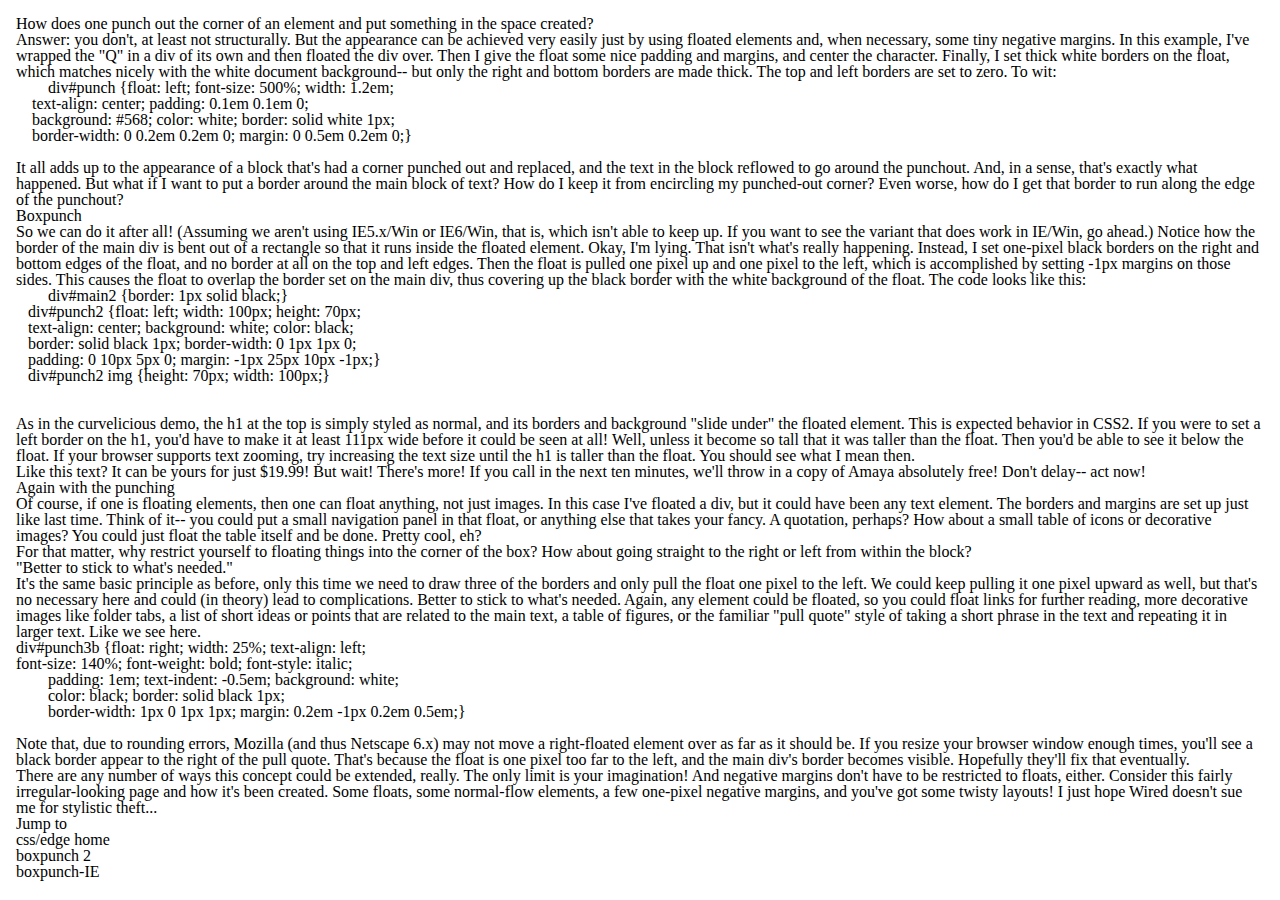
==== index.html @ 6f0a3467 "HTML-rakenne valmis" ====
<!DOCTYPE html>
<html lang="en">
  <head>
    <meta charset="UTF-8" />
    <meta name="viewport" content="width=device-width, initial-scale=1.0" />
    <title><CSS-laatikkomalli></CSS-laatikkomalli></title>
    <link rel="stylesheet" href="reset.css" />
    <link rel="stylesheet" href="layout.css" />
  </head>
  <body>
    <section id="eka">
      <h1>
        How does one punch out the corner of an element and put something in the
        space created?
      </h1>
      <p>
        Answer: you don't, at least not structurally. But the appearance can be
        achieved very easily just by using floated elements and, when necessary,
        some tiny negative margins. In this example, I've wrapped the "Q" in a
        div of its own and then floated the div over. Then I give the float some
        nice padding and margins, and center the character. Finally, I set thick
        white borders on the float, which matches nicely with the white document
        background-- but only the right and bottom borders are made thick. The
        top and left borders are set to zero. To wit:
      </p>

      <pre>
        div#punch {float: left; font-size: 500%; width: 1.2em;
    text-align: center; padding: 0.1em 0.1em 0;
    background: #568; color: white; border: solid white 1px; 
    border-width: 0 0.2em 0.2em 0; margin: 0 0.5em 0.2em 0;}  
      </pre>
      <p>
        It all adds up to the appearance of a block that's had a corner punched
        out and replaced, and the text in the block reflowed to go around the
        punchout. And, in a sense, that's exactly what happened. But what if I
        want to put a border around the main block of text? How do I keep it
        from encircling my punched-out corner? Even worse, how do I get that
        border to run along the edge of the punchout?
      </p>
    </section>

    <section id="toka">
      <h2>Boxpunch</h2>

      <p>
        So we can do it after all! (Assuming we aren't using IE5.x/Win or
        IE6/Win, that is, which isn't able to keep up. If you want to see the
        variant that does work in IE/Win, go ahead.) Notice how the border of
        the main div is bent out of a rectangle so that it runs inside the
        floated element. Okay, I'm lying. That isn't what's really happening.
        Instead, I set one-pixel black borders on the right and bottom edges of
        the float, and no border at all on the top and left edges. Then the
        float is pulled one pixel up and one pixel to the left, which is
        accomplished by setting -1px margins on those sides. This causes the
        float to overlap the border set on the main div, thus covering up the
        black border with the white background of the float. The code looks like
        this:
      </p>
      <pre>
        div#main2 {border: 1px solid black;}
   div#punch2 {float: left; width: 100px; height: 70px; 
   text-align: center; background: white; color: black; 
   border: solid black 1px; border-width: 0 1px 1px 0; 
   padding: 0 10px 5px 0; margin: -1px 25px 10px -1px;}
   div#punch2 img {height: 70px; width: 100px;}

      </pre>

      <p>
        As in the curvelicious demo, the h1 at the top is simply styled as
        normal, and its borders and background "slide under" the floated
        element. This is expected behavior in CSS2. If you were to set a left
        border on the h1, you'd have to make it at least 111px wide before it
        could be seen at all! Well, unless it become so tall that it was taller
        than the float. Then you'd be able to see it below the float. If your
        browser supports text zooming, try increasing the text size until the h1
        is taller than the float. You should see what I mean then.
      </p>
    </section>

    <section id="kolmas">
      <p>
        Like this text? It can be yours for just $19.99! But wait! There's more!
        If you call in the next ten minutes, we'll throw in a copy of Amaya
        absolutely free! Don't delay-- act now!

        <h2>Again with the punching</h2> 

        Of course, if one is floating elements, then one can float anything, not
        just images. In this case I've floated a div, but it could have been any
        text element. The borders and margins are set up just like last time.
        Think of it-- you could put a small navigation panel in that float, or
        anything else that takes your fancy. A quotation, perhaps? How about a
        small table of icons or decorative images? You could just float the
        table itself and be done. Pretty cool, eh?
      </p>
      
      <p>
        For that matter, why restrict yourself to floating things into the
        corner of the box? How about going straight to the right or left from
        within the block?
      </p>
      <p>"Better to stick to what's needed."</p>
      <p>
        It's the same basic principle as before, only this time we need to draw
        three of the borders and only pull the float one pixel to the left. We
        could keep pulling it one pixel upward as well, but that's no necessary
        here and could (in theory) lead to complications. Better to stick to
        what's needed. Again, any element could be floated, so you could float
        links for further reading, more decorative images like folder tabs, a
        list of short ideas or points that are related to the main text, a table
        of figures, or the familiar "pull quote" style of taking a short phrase
        in the text and repeating it in larger text. Like we see here.
      </p>
      <pre>
div#punch3b {float: right; width: 25%; text-align: left; 
font-size: 140%; font-weight: bold; font-style: italic; 
        padding: 1em; text-indent: -0.5em; background: white; 
        color: black; border: solid black 1px;
        border-width: 1px 0 1px 1px; margin: 0.2em -1px 0.2em 0.5em;}
    </pre
      >
      <p>
        Note that, due to rounding errors, Mozilla (and thus Netscape 6.x) may
        not move a right-floated element over as far as it should be. If you
        resize your browser window enough times, you'll see a black border
        appear to the right of the pull quote. That's because the float is one
        pixel too far to the left, and the main div's border becomes visible.
        Hopefully they'll fix that eventually.
      </p>
      <p>
        There are any number of ways this concept could be extended, really. The
        only limit is your imagination! And negative margins don't have to be
        restricted to floats, either. Consider this fairly irregular-looking
        page and how it's been created. Some floats, some normal-flow elements,
        a few one-pixel negative margins, and you've got some twisty layouts! I
        just hope Wired doesn't sue me for stylistic theft...
      </p>

      <h3>Jump to</h3>
      <ul>
        <li>css/edge home</li>
        <li>boxpunch 2</li>
        <li>boxpunch-IE</li>
      </ul>
    </section>
  </body>
</html>
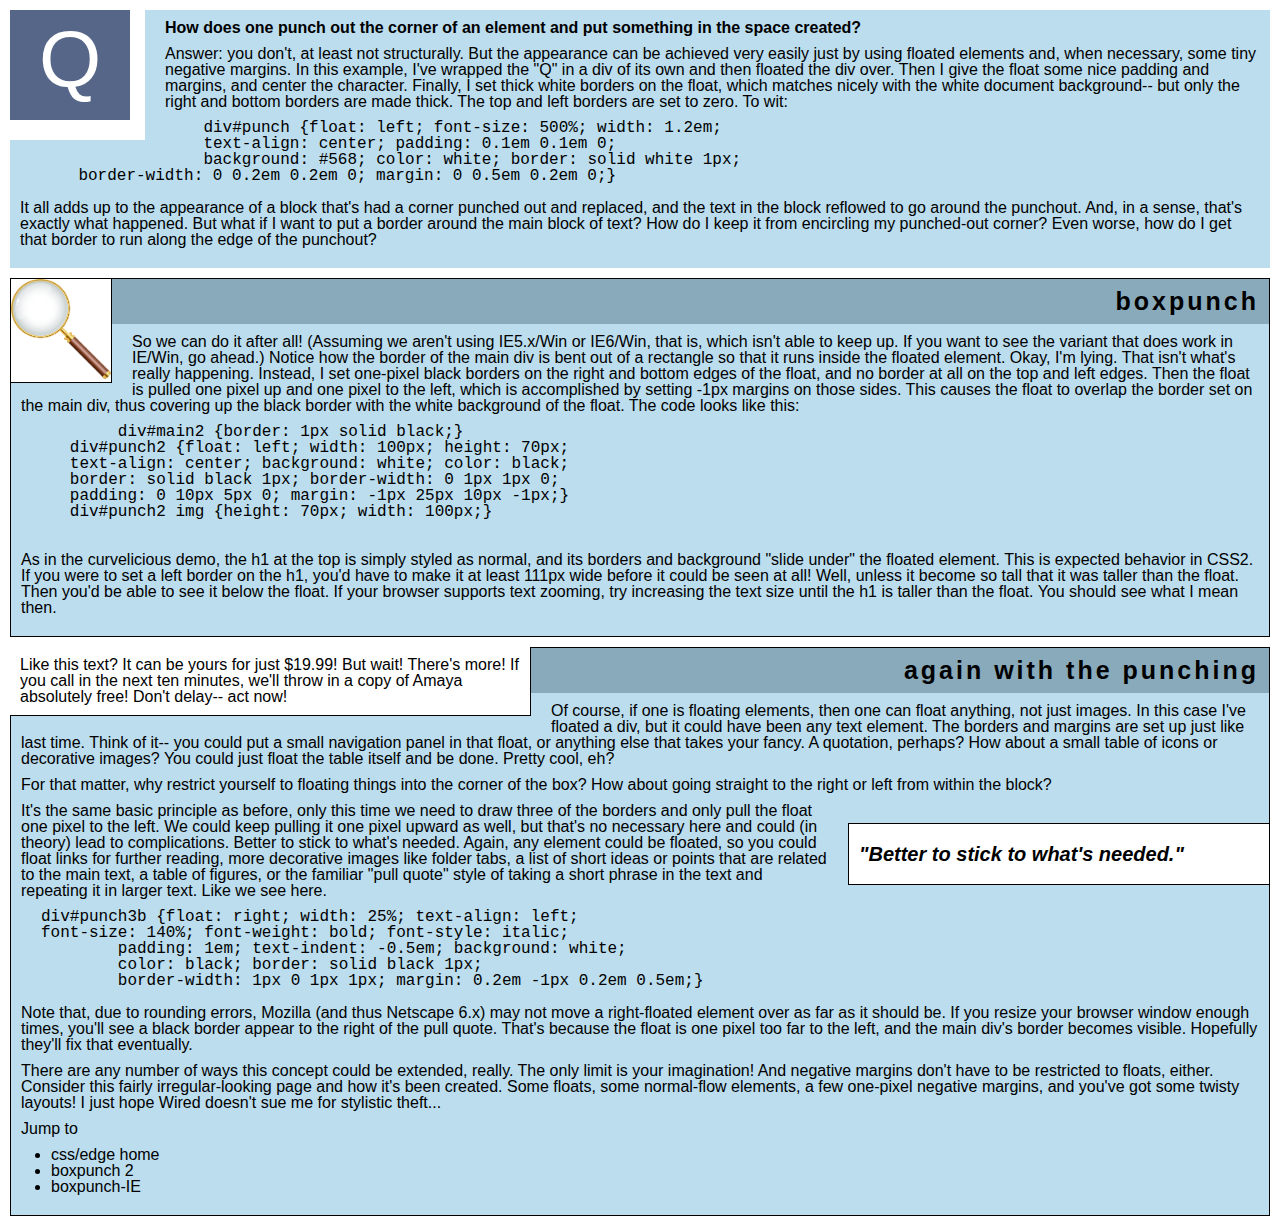
==== commit 8a3f6a88: "Valmis" ====
--- a/index.html
+++ b/index.html
@@ -9,38 +9,45 @@
   </head>
   <body>
     <section id="eka">
+        <p class="iso">Q</p>
+        
       <h1>
         How does one punch out the corner of an element and put something in the
         space created?
       </h1>
       <p>
-        Answer: you don't, at least not structurally. But the appearance can be
-        achieved very easily just by using floated elements and, when necessary,
-        some tiny negative margins. In this example, I've wrapped the "Q" in a
-        div of its own and then floated the div over. Then I give the float some
-        nice padding and margins, and center the character. Finally, I set thick
-        white borders on the float, which matches nicely with the white document
-        background-- but only the right and bottom borders are made thick. The
-        top and left borders are set to zero. To wit:
+    Answer: you don't, at least not structurally. But the appearance can be
+    achieved very easily just by using floated elements and, when necessary,
+    some tiny negative margins. In this example, I've wrapped the "Q" in a
+    div of its own and then floated the div over. Then I give the float some
+    nice padding and margins, and center the character. Finally, I set thick
+    white borders on the float, which matches nicely with the white document
+    background-- but only the right and bottom borders are made thick. The
+    top and left borders are set to zero. To wit:
       </p>
 
       <pre>
-        div#punch {float: left; font-size: 500%; width: 1.2em;
+    div#punch {float: left; font-size: 500%; width: 1.2em;
     text-align: center; padding: 0.1em 0.1em 0;
     background: #568; color: white; border: solid white 1px; 
     border-width: 0 0.2em 0.2em 0; margin: 0 0.5em 0.2em 0;}  
       </pre>
       <p>
-        It all adds up to the appearance of a block that's had a corner punched
-        out and replaced, and the text in the block reflowed to go around the
-        punchout. And, in a sense, that's exactly what happened. But what if I
-        want to put a border around the main block of text? How do I keep it
-        from encircling my punched-out corner? Even worse, how do I get that
-        border to run along the edge of the punchout?
+    It all adds up to the appearance of a block that's had a corner punched
+    out and replaced, and the text in the block reflowed to go around the
+    punchout. And, in a sense, that's exactly what happened. But what if I
+    want to put a border around the main block of text? How do I keep it
+    from encircling my punched-out corner? Even worse, how do I get that
+    border to run along the edge of the punchout?
       </p>
     </section>
 
     <section id="toka">
+      
+        <figure class="small-left-top">
+            <img src="./images/magnifier.png" alt="">
+        </figure>
+
       <h2>Boxpunch</h2>
 
       <p>
@@ -80,7 +87,7 @@
     </section>
 
     <section id="kolmas">
-      <p>
+      <p class="banner-left">
         Like this text? It can be yours for just $19.99! But wait! There's more!
         If you call in the next ten minutes, we'll throw in a copy of Amaya
         absolutely free! Don't delay-- act now!
@@ -101,7 +108,7 @@
         corner of the box? How about going straight to the right or left from
         within the block?
       </p>
-      <p>"Better to stick to what's needed."</p>
+      <p class="banner-right">"Better to stick to what's needed."</p>
       <p>
         It's the same basic principle as before, only this time we need to draw
         three of the borders and only pull the float one pixel to the left. We
--- a/layout.css
+++ b/layout.css
@@ -0,0 +1,113 @@
+html {
+  font-size: 62.5%;
+}
+
+body {
+  font-family: Arial, Helvetica, sans-serif;
+  margin: 1rem;
+  font-size: 1.6rem;
+}
+
+section,
+h1,
+h2,
+h3,
+p,
+ul {
+  margin-block-end: 1rem;
+}
+section {
+  background-color: #bbddee;
+  padding: 1rem;
+}
+
+h1 {
+  font-weight: 600;
+}
+
+h2 {
+  background-color: #88aabb;
+  text-align: right;
+  font-size: 2.5rem;
+  padding: 1rem;
+  letter-spacing: 3px;
+  font-weight: 700;
+  text-transform: lowercase;
+  margin: -1rem -1rem 1rem 0;
+}
+
+h3 {
+}
+
+p {
+}
+
+pre {
+  font-family: "Courier New", Courier, monospace;
+  margin-inline-start: 2rem;
+}
+
+ul {
+  list-style: disc;
+  margin-inline-start: 3rem;
+}
+ul li {
+}
+#toka,
+#kolmas {
+  border: black 1px solid;
+}
+
+/* section.toka kuvan muotoilu */
+
+.small-left-top {
+  background-color: white;
+  width: 10rem;
+  float: left;
+  margin: -1rem 2rem 1rem -1rem;
+  border-inline-end: black 1px solid;
+  border-block-end: black 1px solid;
+}
+.small-left-top img {
+  max-width: 100%;
+}
+
+/*class tyypise säännöt*/
+
+.iso {
+  float: left;
+  font-size: 500%;
+  width: 10rem;
+  text-align: center;
+  padding: 0.2rem 0.2rem 0;
+  background-color: #568;
+  color: white;
+  margin: -1rem 2rem 2rem -1rem;
+  border-block-end: 2rem white solid;
+  padding: 1rem 1rem 2rem;
+  border-inline-end: 1.5rem white solid;
+}
+
+.banner-left {
+  background-color: white;
+  padding: 1rem;
+  width: 50rem;
+  float: inline-start;
+  margin: -1.1rem 2rem 1rem -1.1rem;
+  border-block-end: black 1px solid;
+  border-inline-end: black 1px solid;
+}
+.banner-right {
+  background-color: white;
+  padding: 2rem 1rem;
+  width: 40rem;
+  float: inline-end;
+  margin: 1rem 2rem 1rem -1.1rem;
+  border-block-end: black 1px solid;
+  font-weight: 700;
+  font-size: 2rem;
+  font-style: italic;
+  margin: 2rem -1.1rem 2rem 2rem;
+  border-inline-end: 0;
+  border: black 1px solid;
+}
